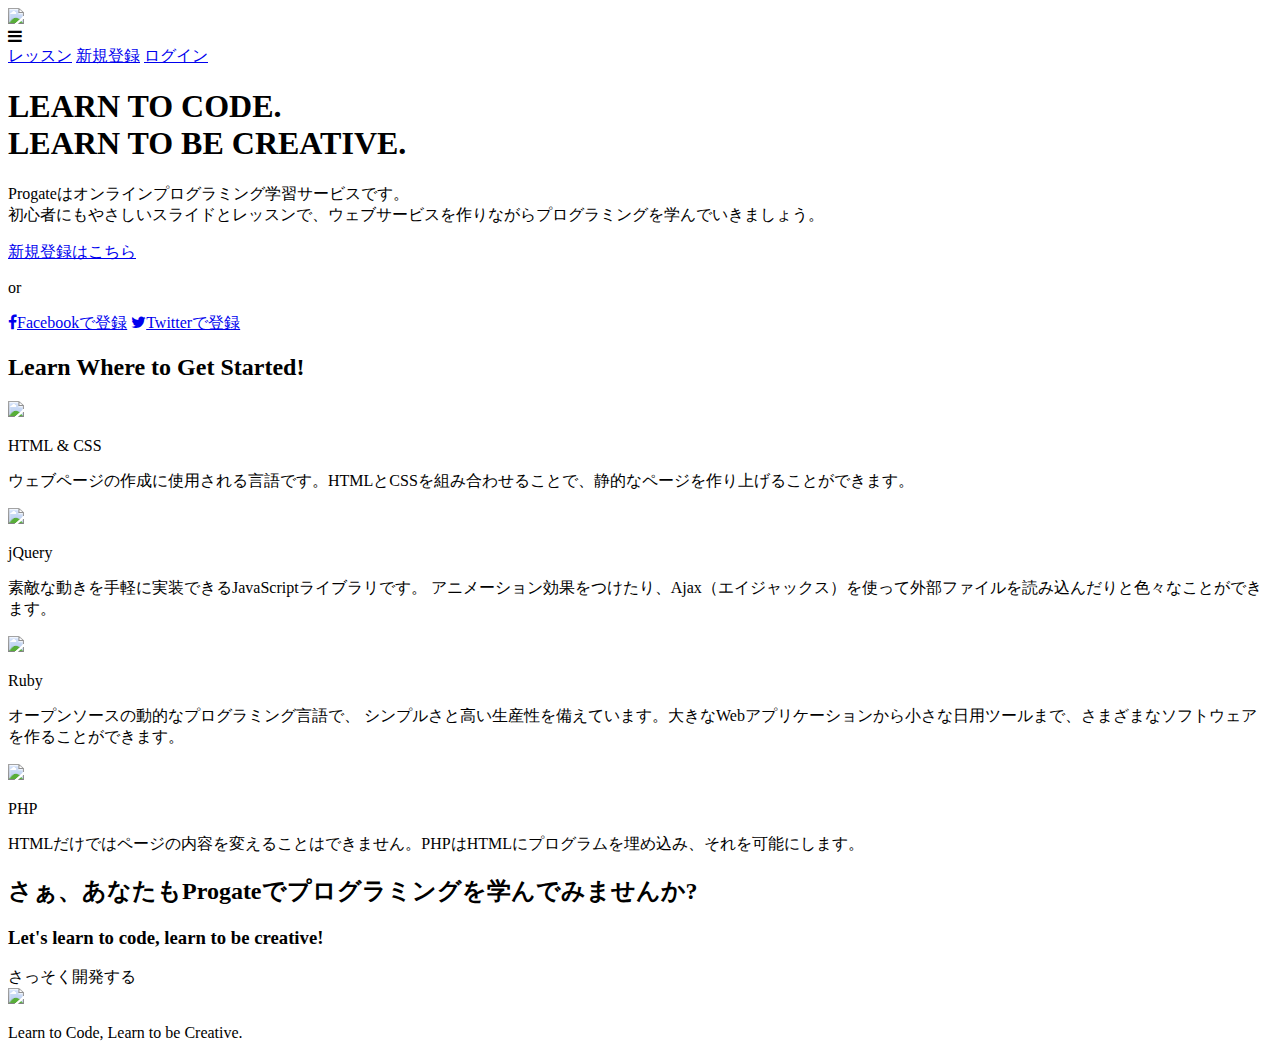
==== index.html @ e08228b3 "Create index.html" ====
<!DOCTYPE html>
<html>
<head>
  <meta charset="utf-8">
  <meta name="viewport" content="width=device-width, initial-scale=1.0">
  <title>Progate</title>
  <link href="https://maxcdn.bootstrapcdn.com/font-awesome/4.7.0/css/font-awesome.min.css" rel="stylesheet" integrity="sha384-wvfXpqpZZVQGK6TAh5PVlGOfQNHSoD2xbE+QkPxCAFlNEevoEH3Sl0sibVcOQVnN" crossorigin="anonymous">
  <link rel="stylesheet" type="text/css" href="stylesheet.css">
</head>
<body>
  <header>
    <div class="container">
      <div class="header-left">
        <img class="logo" src="https://prog-8.com/images/html/advanced/main_logo.png">
      </div>
      <span class="fa fa-bars menu-icon"></span>
      <div class="header-right">
        <a href="#">レッスン</a>
        <a href="#">新規登録</a>
        <a href="#" class="login">ログイン</a>
      </div>
    </div>
  </header>
  <div class="top-wrapper">
    <div class="container">
      <h1>LEARN TO CODE.<br>LEARN TO BE CREATIVE.</h1>
      <p>Progateはオンラインプログラミング学習サービスです。<br>初心者にもやさしいスライドとレッスンで、ウェブサービスを作りながらプログラミングを学んでいきましょう。</p>
      <div class="btn-wrapper">
        <a href="#" class="btn signup">新規登録はこちら</a>
        <p>or</p>
        <a href="#" class="btn facebook"><span class="fa fa-facebook"></span>Facebookで登録</a>
        <a href="#" class="btn twitter"><span class="fa fa-twitter"></span>Twitterで登録</a>
      </div>
    </div>
  </div>
  <div class="lesson-wrapper">
    <div class="container">
      <div class="heading">
        <h2>Learn Where to Get Started!</h2>
      </div>
      <div class="lessons">
        <div class="lesson">
          <div class="lesson-icon">
            <img src="https://prog-8.com/images/html/advanced/html.png">
            <p>HTML & CSS</p>
          </div>
          <p class="text-contents">ウェブページの作成に使用される言語です。HTMLとCSSを組み合わせることで、静的なページを作り上げることができます。</p>
        </div>
        <div class="lesson">
          <div class="lesson-icon">
            <img src="https://prog-8.com/images/html/advanced/jQuery.png">
            <p>jQuery</p>
          </div>
          <p class="text-contents">素敵な動きを手軽に実装できるJavaScriptライブラリです。 アニメーション効果をつけたり、Ajax（エイジャックス）を使って外部ファイルを読み込んだりと色々なことができます。</p>
        </div>
        <div class="lesson">
          <div class="lesson-icon">
            <img src="https://prog-8.com/images/html/advanced/ruby.png">
            <p>Ruby</p>
          </div>
          <p class="text-contents">オープンソースの動的なプログラミング言語で、 シンプルさと高い生産性を備えています。大きなWebアプリケーションから小さな日用ツールまで、さまざまなソフトウェアを作ることができます。</p>
        </div>
        <div class="lesson">
          <div class="lesson-icon">
            <img src="https://prog-8.com/images/html/advanced/php.png">
            <p>PHP</p>
          </div>
          <p class="text-contents">HTMLだけではページの内容を変えることはできません。PHPはHTMLにプログラムを埋め込み、それを可能にします。</p>
        </div>
      </div>
      <div class="clear"></div>
    </div>
  </div>
  <div class="message-wrapper">
    <div class="container">
      <div class="heading">
        <h2>さぁ、あなたもProgateでプログラミングを学んでみませんか?</h2>
        <h3>Let's learn to code, learn to be creative!</h3>
      </div>
      <span class="btn message">さっそく開発する</span>
    </div>
  </div>
  <footer>
    <div class="container">
      <img src="https://prog-8.com/images/html/advanced/footer_logo.png">
      <p>Learn to Code, Learn to be Creative.</p>
    </div>
  </footer>
</body>
</html>
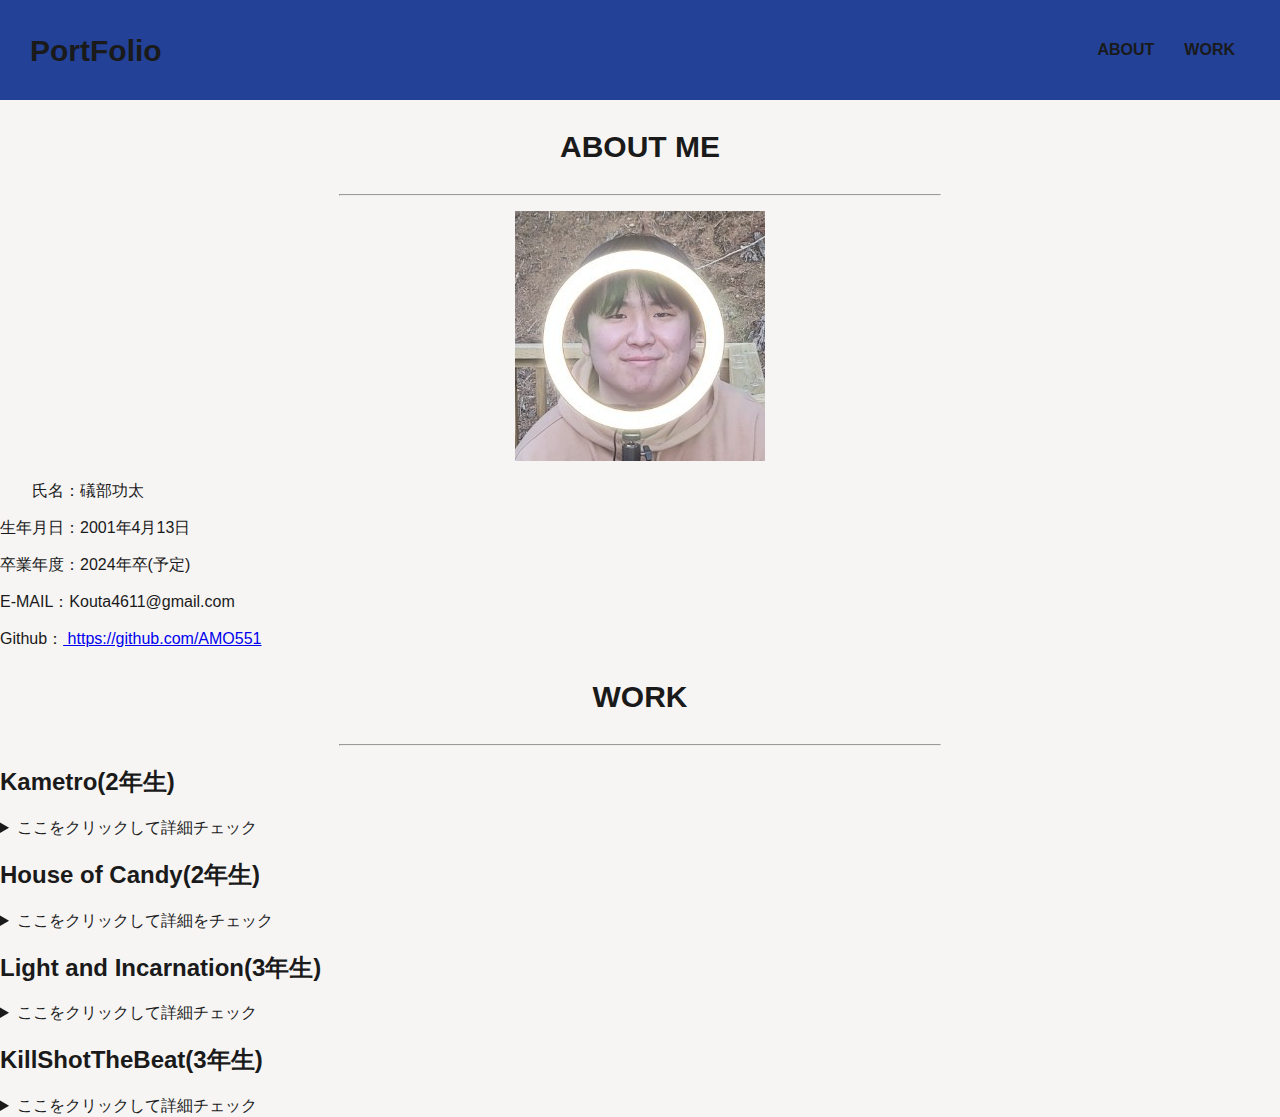
==== commit 4097cb43: "ポートフォリオ" ====
--- a/index.html
+++ b/index.html
@@ -1,90 +1,84 @@
 <!DOCTYPE html>
-<html>
-<head>
-  <meta charset="utf-8">
-  <meta name="viewport" content="width=device-width, initial-scale=1.0">
-  <title>Progate</title>
-  <link href="https://maxcdn.bootstrapcdn.com/font-awesome/4.7.0/css/font-awesome.min.css" rel="stylesheet" integrity="sha384-wvfXpqpZZVQGK6TAh5PVlGOfQNHSoD2xbE+QkPxCAFlNEevoEH3Sl0sibVcOQVnN" crossorigin="anonymous">
-  <link rel="stylesheet" type="text/css" href="stylesheet.css">
-</head>
+<html lang="ja">
+  <head>
+    <meta charset="UTF-8">
+    <meta name="viewport" content="width=device-width, initial-scale=1.0">
+    <title>AMOポートフォリオ</title>
+    <link rel="stylesheet" type="text/css" href="stylesheet.css">
+    <link rel="javascript" type="text/javascript" href="js/javascript.js">
+<header>
+      <h1><a href="index.html">PortFolio</a></h1>
+      <nav>
+        <ul>
+            <li><a href="#area-1">ABOUT</a></li>
+            <li><a href="#area-2">WORK</a></li>
+        </ul>
+    </nav>
+</header>
+
 <body>
-  <header>
-    <div class="container">
-      <div class="header-left">
-        <img class="logo" src="https://prog-8.com/images/html/advanced/main_logo.png">
-      </div>
-      <span class="fa fa-bars menu-icon"></span>
-      <div class="header-right">
-        <a href="#">レッスン</a>
-        <a href="#">新規登録</a>
-        <a href="#" class="login">ログイン</a>
-      </div>
-    </div>
-  </header>
-  <div class="top-wrapper">
-    <div class="container">
-      <h1>LEARN TO CODE.<br>LEARN TO BE CREATIVE.</h1>
-      <p>Progateはオンラインプログラミング学習サービスです。<br>初心者にもやさしいスライドとレッスンで、ウェブサービスを作りながらプログラミングを学んでいきましょう。</p>
-      <div class="btn-wrapper">
-        <a href="#" class="btn signup">新規登録はこちら</a>
-        <p>or</p>
-        <a href="#" class="btn facebook"><span class="fa fa-facebook"></span>Facebookで登録</a>
-        <a href="#" class="btn twitter"><span class="fa fa-twitter"></span>Twitterで登録</a>
-      </div>
-    </div>
+
+  <section class="area" id="area-1">
+  <div class="center">
+    <p>ABOUT ME</p>
+    <hr width="600">
   </div>
-  <div class="lesson-wrapper">
-    <div class="container">
-      <div class="heading">
-        <h2>Learn Where to Get Started!</h2>
-      </div>
-      <div class="lessons">
-        <div class="lesson">
-          <div class="lesson-icon">
-            <img src="https://prog-8.com/images/html/advanced/html.png">
-            <p>HTML & CSS</p>
-          </div>
-          <p class="text-contents">ウェブページの作成に使用される言語です。HTMLとCSSを組み合わせることで、静的なページを作り上げることができます。</p>
-        </div>
-        <div class="lesson">
-          <div class="lesson-icon">
-            <img src="https://prog-8.com/images/html/advanced/jQuery.png">
-            <p>jQuery</p>
-          </div>
-          <p class="text-contents">素敵な動きを手軽に実装できるJavaScriptライブラリです。 アニメーション効果をつけたり、Ajax（エイジャックス）を使って外部ファイルを読み込んだりと色々なことができます。</p>
-        </div>
-        <div class="lesson">
-          <div class="lesson-icon">
-            <img src="https://prog-8.com/images/html/advanced/ruby.png">
-            <p>Ruby</p>
-          </div>
-          <p class="text-contents">オープンソースの動的なプログラミング言語で、 シンプルさと高い生産性を備えています。大きなWebアプリケーションから小さな日用ツールまで、さまざまなソフトウェアを作ることができます。</p>
-        </div>
-        <div class="lesson">
-          <div class="lesson-icon">
-            <img src="https://prog-8.com/images/html/advanced/php.png">
-            <p>PHP</p>
-          </div>
-          <p class="text-contents">HTMLだけではページの内容を変えることはできません。PHPはHTMLにプログラムを埋め込み、それを可能にします。</p>
-        </div>
-      </div>
-      <div class="clear"></div>
-    </div>
+  <div style="text-align: center">
+    <img class="fit-picture"
+    src="Img/My.JPG"
+    alt="My"></img>
   </div>
-  <div class="message-wrapper">
-    <div class="container">
-      <div class="heading">
-        <h2>さぁ、あなたもProgateでプログラミングを学んでみませんか?</h2>
-        <h3>Let's learn to code, learn to be creative!</h3>
-      </div>
-      <span class="btn message">さっそく開発する</span>
-    </div>
+   <!--<p class="aboutname">礒部功太</p>*/-->
+  <div class="MeAbout">
+    <p>　　氏名：礒部功太</p>
+    <p>生年月日：2001年4月13日</p>
+    <p>卒業年度：2024年卒(予定)</p>
+    <p>   E-MAIL：Kouta4611@gmail.com</p>
+    <p>   Github：<a href="https://github.com/AMO551" target="_blank" rel="noopener noreferrer"> https://github.com/AMO551</a> </p>
+  </div>  
+</section>
+
+<section class="area" id="area-2">
+  <div class="center">
+    <p>WORK</p>
+    <hr width="600">
   </div>
-  <footer>
-    <div class="container">
-      <img src="https://prog-8.com/images/html/advanced/footer_logo.png">
-      <p>Learn to Code, Learn to be Creative.</p>
-    </div>
-  </footer>
+
+  <h2>Kametro(2年生)</h2>
+  <!--<hr class="hr">-->
+  <details>
+    <summary>ここをクリックして詳細チェック</summary>
+    <image src="Img/portfolio_cover.png" width="300"></image>
+    <h3>PV</h3>
+    <iframe width="560" height="315" src="https://www.youtube.com/embed/62-8KCP9hPc?start=2" 
+    title="YouTube video player" frameborder="0" allow="accelerometer; autoplay; clipboard-write; encrypted-media; gyroscope; picture-in-picture; web-share" allowfullscreen></iframe>
+    <p><a href="./html/Kametro.html">概要とソースコードはこちら</a></p>
+  </details>
+  <h2>House of Candy(2年生)</h2>
+    <!--<hr class="hr">-->
+  <details>
+    <summary>ここをクリックして詳細をチェック</summary>
+      <image src="Img/HouseofCandy.png" width="300">
+        <p><a href="./html/HouseOfCandy.html">概要とソースコードはこちら</a></p>
+  </details>
+  <h2>Light and Incarnation(3年生)</h2>
+    <!--<hr class="hr">-->
+  <details>
+    <summary>ここをクリックして詳細チェック</summary>
+    <image src="Img/Light and Incarnation.png" width="300"></image>
+    <h3>PV</h3>
+    <iframe width="560" height="315" src="https://www.youtube.com/embed/JOxvYWH3vTY?start=1" 
+    title="YouTube video player" frameborder="0" allow="accelerometer; autoplay; clipboard-write; encrypted-media; gyroscope; picture-in-picture; web-share" allowfullscreen></iframe>
+    <p><a href="./html/LightAndIncarnation.html">概要とソースコードはこちら</a></p>
+  </details>
+  <h2>KillShotTheBeat(3年生)</h2>
+   <!--<hr class="hr">-->
+  <details>
+    <summary>ここをクリックして詳細チェック</summary>
+    <img src="Img/KillTheBeat.png" width="250">
+    <p><a href="./html/KillTheBeat.html">概要とソースコードはこちら</a></p>
+  </details>
+</div>
+</section>
 </body>
-</html>
+</html>--- a/stylesheet.css
+++ b/stylesheet.css
@@ -0,0 +1,68 @@
+body {
+  margin: 0;
+  padding: 0;
+  color: #1a1a1a;
+  font-family: 'Noto Sans JP', sans-serif;
+  background: #f6f5f4;
+}
+header {
+  width: 100%;
+  height: 100px;
+  background: #224197;
+  display: flex; /* flexboxを作る */
+  align-items: center; /* 上下中央に揃える */
+  justify-content: space-between; /* 両端に配置 */
+  padding-left: 30px;
+  padding-right: 30px;
+  position:relative; 
+  top: 0;
+  box-sizing: border-box;
+}
+h1 a {
+  color: #1a1a1a;
+  font-size: 30px;
+  text-decoration: none;
+}
+ul {
+  list-style: none;
+  display: flex;
+}
+ul li a {
+  padding: 10px 15px;
+  color: #1a1a1a;
+  text-decoration: none;
+  font-weight: bold;
+}
+ul li a:hover {
+  text-decoration: underline;
+}
+.center{
+  text-align:center;
+  color: #1a1a1a;
+  font-size: 30px;
+  font-weight: bold;
+  text-decoration: none;
+}
+.github{
+  
+  list-style: none;
+  display: flex;
+  text-decoration: none;
+}
+
+.fit-picture{
+  text-align: center;
+  width: 250px;
+  height: 250px;
+  object-fit:none; /* この一行を追加するだけ！ */
+  object-position: 48% 48%;
+   
+}
+.aboutname{
+  text-align: center;
+  font-family: 'Noto Sans JP', sans-serif;
+  color: #1a1a1a;
+  font-size: 30px;
+  text-decoration: none;
+}
+
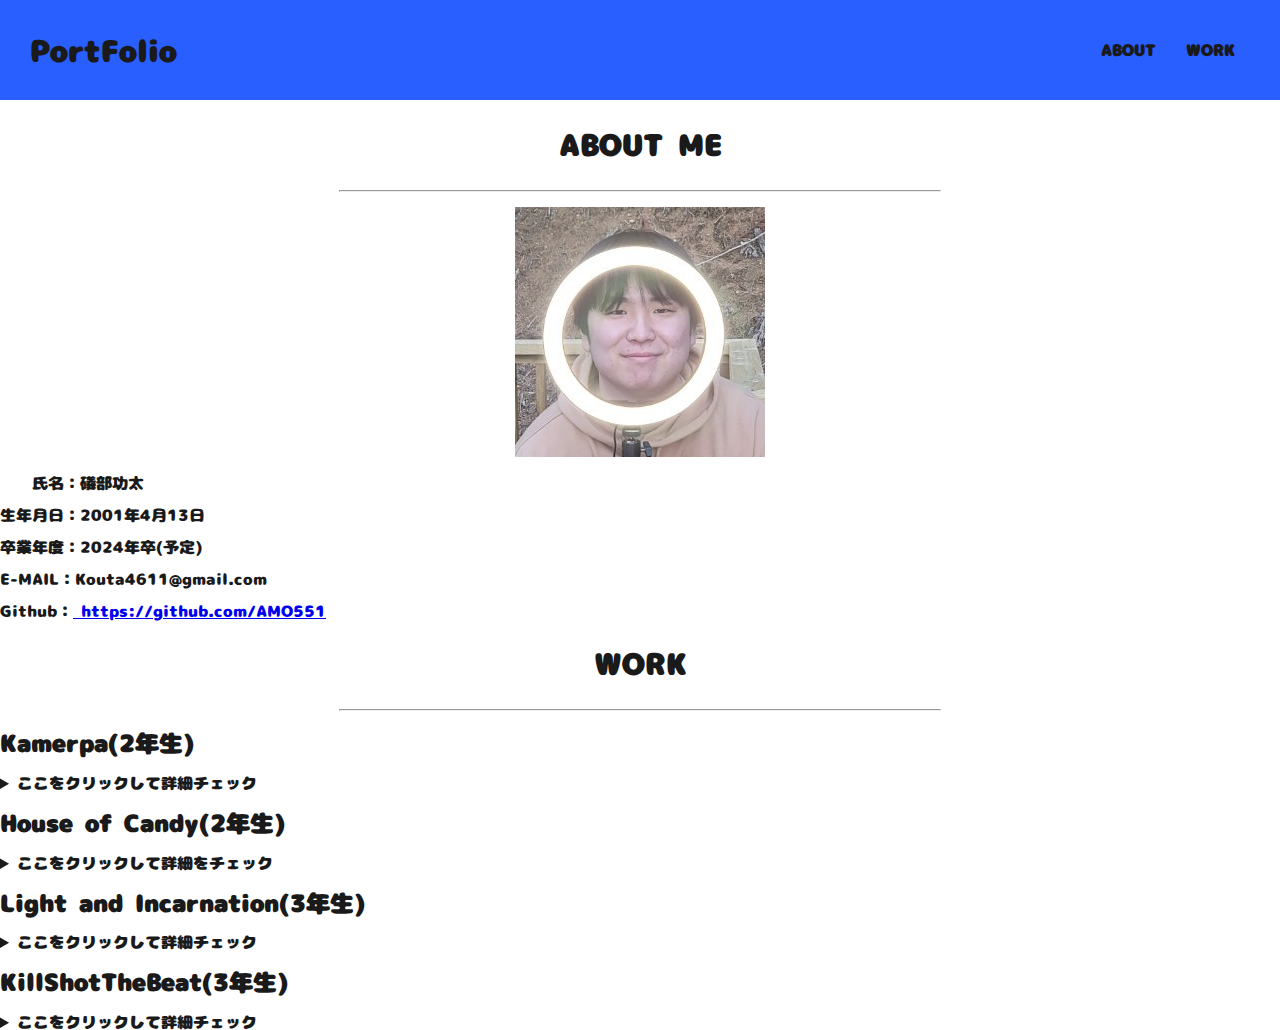
==== commit 8afb5bb9: "フォント追加" ====
--- a/index.html
+++ b/index.html
@@ -6,6 +6,9 @@
     <title>AMOポートフォリオ</title>
     <link rel="stylesheet" type="text/css" href="stylesheet.css">
     <link rel="javascript" type="text/javascript" href="js/javascript.js">
+    <link rel="preconnect" href="https://fonts.googleapis.com">
+<link rel="preconnect" href="https://fonts.gstatic.com" crossorigin>
+<link href="https://fonts.googleapis.com/css2?family=Noto+Sans+JP:wght@900&display=swap" rel="stylesheet">
 <header>
       <h1><a href="index.html">PortFolio</a></h1>
       <nav>
@@ -40,11 +43,11 @@
 
 <section class="area" id="area-2">
   <div class="center">
-    <p>WORK</p>
+    <p class="font1">WORK</p>
     <hr width="600">
   </div>
 
-  <h2>Kametro(2年生)</h2>
+  <h2>Kamerpa(2年生)</h2>
   <!--<hr class="hr">-->
   <details>
     <summary>ここをクリックして詳細チェック</summary>
--- a/stylesheet.css
+++ b/stylesheet.css
@@ -1,15 +1,34 @@
+@font-face {
+  font-family: 'nikumaru';
+  src: url(./Font/nikumaru.woff)format('woff');
+}
+.font1 {
+  font-family: nikumaru;
+  }
 body {
   margin: 0;
   padding: 0;
   color: #1a1a1a;
-  font-family: 'Noto Sans JP', sans-serif;
-  background: #f6f5f4;
+  /*font-family: 'Noto Sans JP', sans-serif;*/
+  font-family:'nikumaru';
+  background: hsla(30, 10%, 96%, 0);
 }
 header {
+
+  /*width: 100%; 
+  height: 100px; 
+  border-radius: 0rem; 
+  background: radial-gradient(77.73% 77.73% at 98.52% 96.25%, #F98BDA 0%, rgba(128, 76, 239, 0.29) 50.52%, rgba(91, 216, 216, 0) 100%),
+   radial-gradient(141.73% 105.23% at 50% -7.16%, #E1F8FF 0%, rgba(160, 198, 255, 0) 50.73%, rgba(162, 147, 255, 0) 100%), 
+   radial-gradient(112.27% 48.54% at 1.59% 50%, rgba(255, 130, 227, 0.5) 0%, rgba(255, 123, 234, 0.095) 53.91%, rgba(254, 216, 255, 0) 100%), 
+   linear-gradient(153.07deg, #8177F3 6.37%, rgba(255, 230, 166, 0) 83.82%); 
+  background-blend-mode: color-dodge, darken, luminosity, color, overlay, saturation; 
+  filter: blur(0px);*/
+  font-family:'nikumaru';
   width: 100%;
   height: 100px;
-  background: #224197;
-  display: flex; /* flexboxを作る */
+  background: #295fff;
+  display: flex;/* flexboxを作る */
   align-items: center; /* 上下中央に揃える */
   justify-content: space-between; /* 両端に配置 */
   padding-left: 30px;
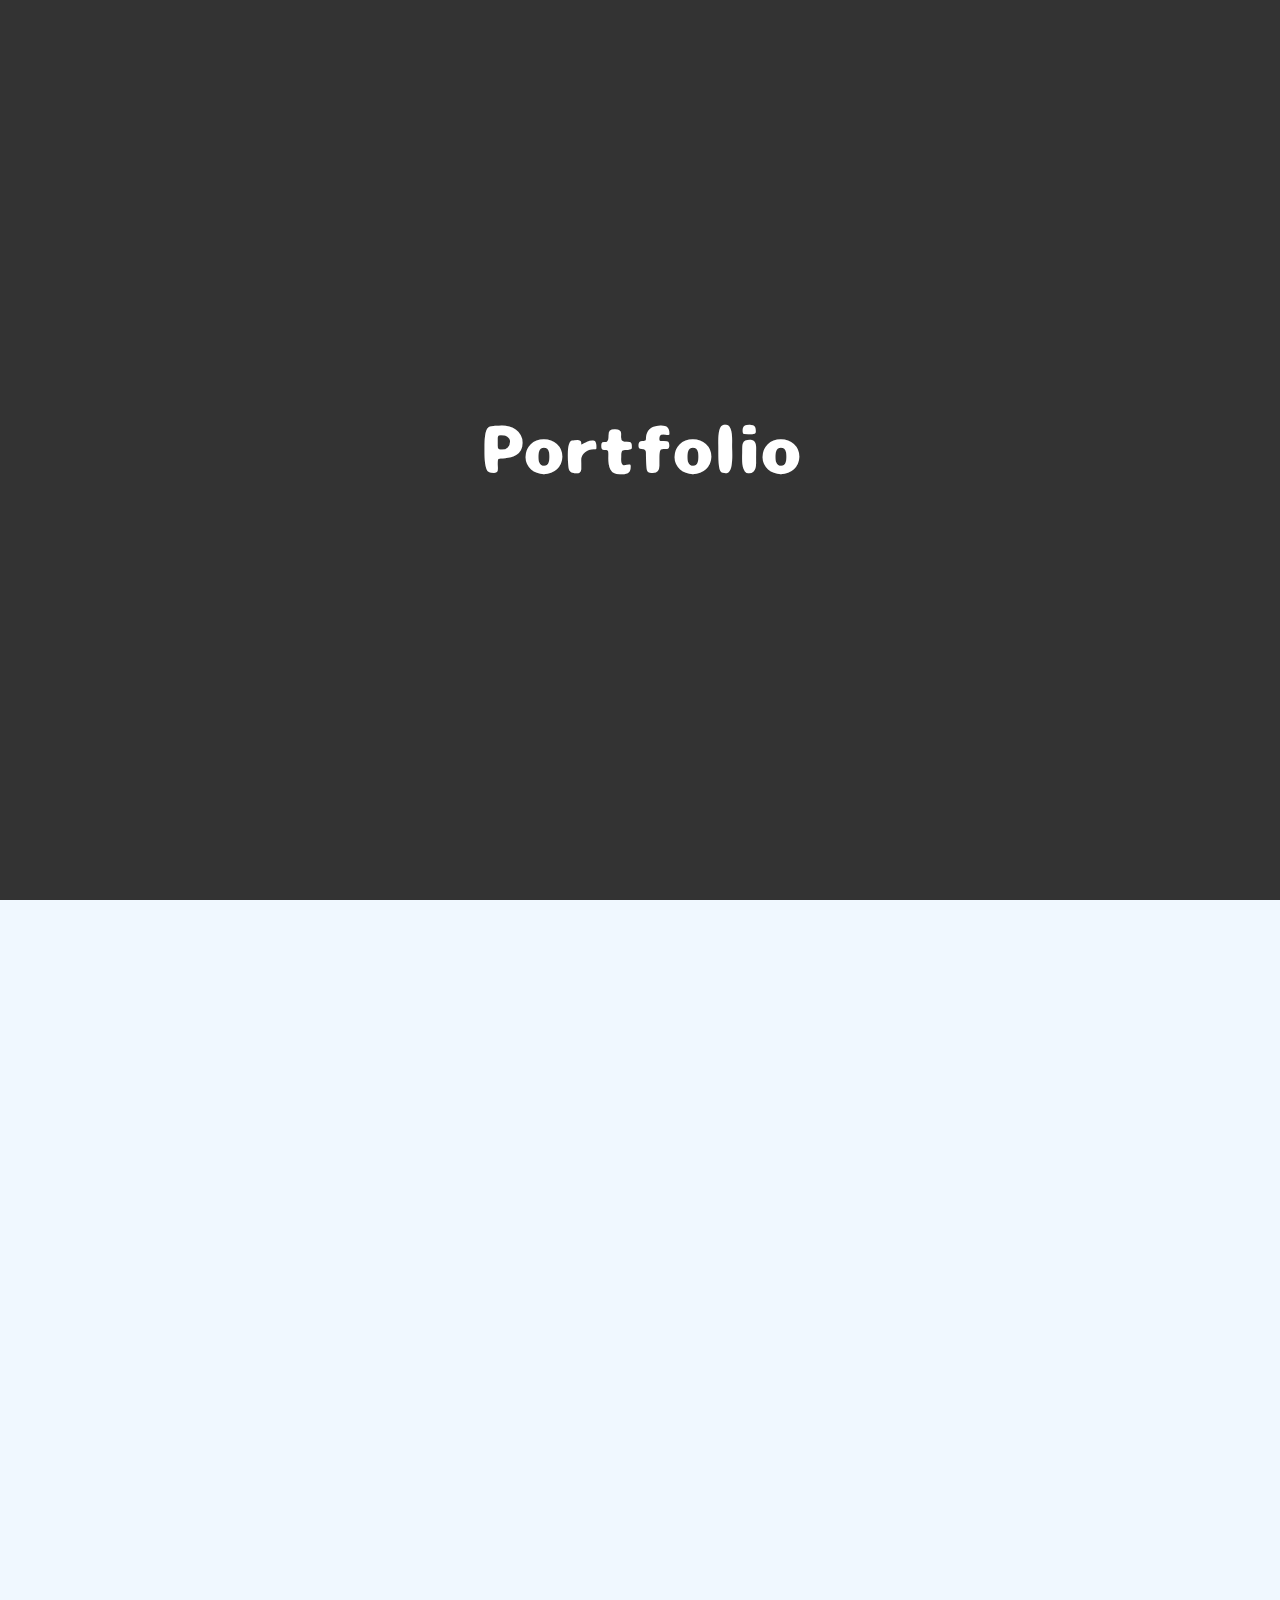
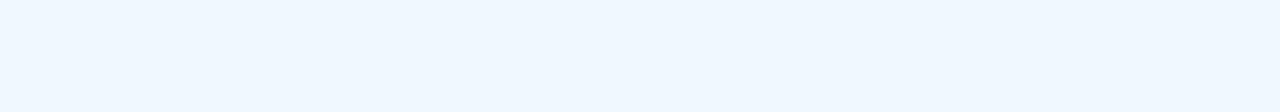
==== commit 67c58192: "コメント追加 演出追加" ====
--- a/index.html
+++ b/index.html
@@ -9,7 +9,12 @@
     <link rel="preconnect" href="https://fonts.googleapis.com">
 <link rel="preconnect" href="https://fonts.gstatic.com" crossorigin>
 <link href="https://fonts.googleapis.com/css2?family=Noto+Sans+JP:wght@900&display=swap" rel="stylesheet">
-<header>
+<div id="splash">
+  <div id="splash-logo">Portfolio</div>
+    <!--/splash--></div>
+  <div class="splashbg"></div><!---画面遷移用-->
+  <div id="container">
+  <header>
       <h1><a href="index.html">PortFolio</a></h1>
       <nav>
         <ul>
@@ -17,12 +22,10 @@
             <li><a href="#area-2">WORK</a></li>
         </ul>
     </nav>
-</header>
-
-<body>
-
-  <section class="area" id="area-1">
-  <div class="center">
+  </header>
+  <body>
+    <section class="area" id="area-1">
+    <div class="center">
     <p>ABOUT ME</p>
     <hr width="600">
   </div>
@@ -31,7 +34,7 @@
     src="Img/My.JPG"
     alt="My"></img>
   </div>
-   <!--<p class="aboutname">礒部功太</p>*/-->
+  <!--<p class="aboutname">礒部功太</p>*/-->
   <div class="MeAbout">
     <p>　　氏名：礒部功太</p>
     <p>生年月日：2001年4月13日</p>
@@ -39,6 +42,31 @@
     <p>   E-MAIL：Kouta4611@gmail.com</p>
     <p>   Github：<a href="https://github.com/AMO551" target="_blank" rel="noopener noreferrer"> https://github.com/AMO551</a> </p>
   </div>  
+  <div class="MeAbout">
+    <p>好きなこと：スノボー</p>
+    <p>趣味：アニメ鑑賞、ウォーキング、温泉巡り、ドライブ</p>
+    </div> 
+    <p>スキル</p>
+    <div class="skill">
+      <div class="card">
+         <h3>ゲーム</h3>
+         <p>Unity</p>
+         <p>&ensp; C#</p>
+         <p>&ensp;UE4</p>
+          <p>&ensp;C++</p>
+        </div>
+        <div class="card">
+          <h3>Webフロントエンド</h3>
+          <p>HTML</p>
+          <p>&ensp;CSS</p>
+        </div>
+        <div class="card">
+          <h3>web バックエンド</h3>
+          <p>Python</p>
+        </div>
+        <div class="card"></div>
+        <div class="card"></div>
+      </div> 
 </section>
 
 <section class="area" id="area-2">
@@ -81,7 +109,11 @@
     <img src="Img/KillTheBeat.png" width="250">
     <p><a href="./html/KillTheBeat.html">概要とソースコードはこちら</a></p>
   </details>
+
+</section>
+<script src="https://code.jquery.com/jquery-3.4.1.min.js" integrity="sha256-CSXorXvZcTkaix6Yvo6HppcZGetbYMGWSFlBw8HfCJo=" crossorigin="anonymous"></script>
+<!--自作のJS-->
+<script src="js/FeidInAnimation.js"></script>
+</body>
 </div>
-</section>
-</body>
 </html>--- a/stylesheet.css
+++ b/stylesheet.css
@@ -1,3 +1,137 @@
+@charset "utf-8";
+
+/*========= ローディング画面のためのCSS ===============*/
+#splash {
+  position: fixed;
+  width: 100%;
+  height: 100%;
+  background: #333;
+  z-index: 9999999;
+  text-align:center;
+  color:#fff;
+}
+
+#splash-logo {
+  font-size: 50pt;
+  position: absolute;
+  top: 50%;
+  left: 50%;
+  transform: translate(-50%, -50%);
+}
+
+
+
+/*========= 画面遷移のためのCSS ===============*/
+
+/*画面遷移アニメーション*/
+.splashbg{
+    display: none;
+}
+
+/*bodyにappearクラスがついたら出現*/
+body.appear .splashbg{
+    display: block;
+    content: "";
+    position:fixed;
+  z-index: 999;
+    width: 100%;
+    height: 100vh;
+    top: 0;
+  left: 0;
+    transform: scaleY(0);
+    background-color: #333;/*伸びる背景色の設定*/
+  animation-name:PageAnime;
+  animation-duration:1.2s;
+  animation-timing-function:ease-in-out;
+  animation-fill-mode:forwards;
+
+}
+
+@keyframes PageAnime{
+  0% {
+    transform-origin:bottom;
+    transform:scaleY(0);
+  }
+  50% {
+    transform-origin:bottom;
+    transform:scaleY(1);
+  }
+  50.001% {
+    transform-origin:top;
+  }
+  100% {
+    transform-origin:top;
+    transform:scaleY(0);
+  }
+}
+
+/*画面遷移の後現れるコンテンツ設定*/
+
+#container{
+  opacity: 0;/*はじめは透過0に*/
+}
+
+/*bodyにappearクラスがついたら出現*/
+body.appear #container{
+  animation-name:PageAnimeAppear;
+  animation-duration:1s;
+  animation-delay: 0.8s;
+  animation-fill-mode:forwards;
+  opacity: 0;
+}
+
+@keyframes PageAnimeAppear{
+  0% {
+  opacity: 0;
+  }
+  100% {
+  opacity: 1;
+}
+}
+
+/*========= レイアウトのためのCSS ===============*/
+
+h1{
+  font-size:1.2rem;
+}
+
+h2{
+  font-size:1.2rem;
+  text-align: center;
+  margin: 0 0 30px 0;
+}
+
+p{
+  margin-top:20px;  
+}
+
+small{
+  color:#fff;
+  display: block;
+  text-align: center;
+}
+
+#header{
+  background:#333;
+  color:#fff;
+  text-align: center;
+  padding: 20px;
+}
+
+section{
+  padding:100px 30px;
+}
+
+section:nth-child(2n){
+  background:#fffdf8; 
+}
+
+#footer{
+  background:#333;
+  padding:20px;
+}
+
+/*============================================= 画面遷移以上　============================*/
 @font-face {
   font-family: 'nikumaru';
   src: url(./Font/nikumaru.woff)format('woff');
@@ -12,6 +146,7 @@
   /*font-family: 'Noto Sans JP', sans-serif;*/
   font-family:'nikumaru';
   background: hsla(30, 10%, 96%, 0);
+  background-color: aliceblue;
 }
 header {
 
@@ -37,6 +172,10 @@
   top: 0;
   box-sizing: border-box;
 }
+.skill {
+  display:flex;
+  justify-content: space-around;
+  }
 h1 a {
   color: #1a1a1a;
   font-size: 30px;
@@ -84,4 +223,13 @@
   font-size: 30px;
   text-decoration: none;
 }
-
+summary {
+  cursor: pointer;
+  transition: 0.2s; /* 変化を滑らかに */
+}
+/* ホバー時のスタイル */
+summary:hover {
+  cursor: pointer; /* カーソルを指マークに */
+  background-color: #EFEFEF;
+}
+
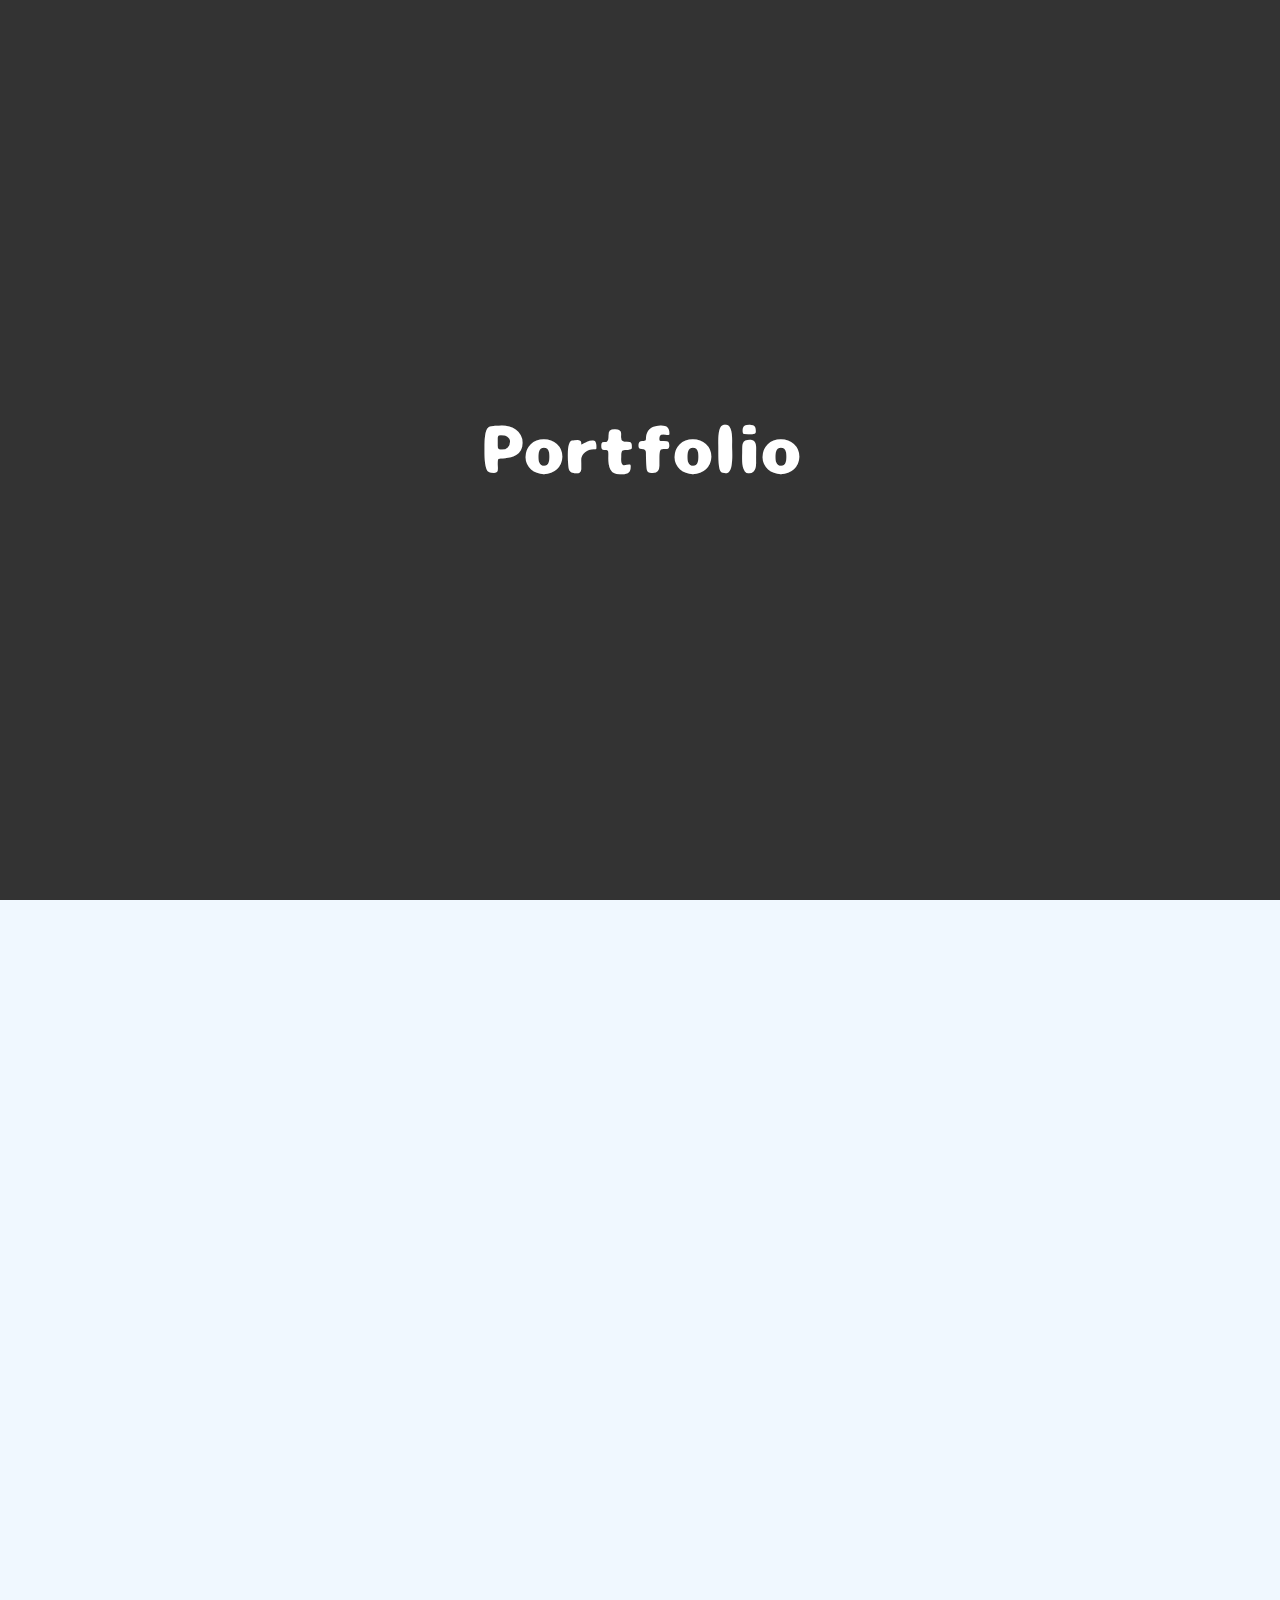
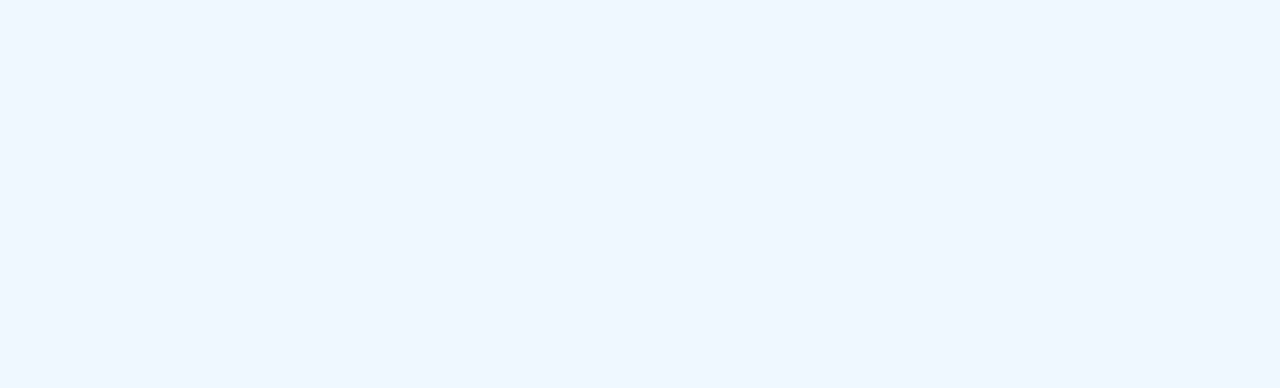
==== commit 8759f845: "文字などの修正" ====
--- a/index.html
+++ b/index.html
@@ -36,8 +36,10 @@
   </div>
   <!--<p class="aboutname">礒部功太</p>*/-->
   <div class="MeAbout">
-    <p>　　氏名：礒部功太</p>
+    <p>　　氏名：礒部功太(Isobe Kouta)</p>
     <p>生年月日：2001年4月13日</p>
+    <p>　　学校：東京デザインテクノロジーセンター専門学校</p>
+    <p>　　専攻：スーパーゲームクリエイター専攻</p>
     <p>卒業年度：2024年卒(予定)</p>
     <p>   E-MAIL：Kouta4611@gmail.com</p>
     <p>   Github：<a href="https://github.com/AMO551" target="_blank" rel="noopener noreferrer"> https://github.com/AMO551</a> </p>
@@ -75,41 +77,46 @@
     <hr width="600">
   </div>
 
-  <h2>Kamerpa(2年生)</h2>
-  <!--<hr class="hr">-->
+  <center> 
   <details>
-    <summary>ここをクリックして詳細チェック</summary>
+    <summary>Kamerpa(2年生)</summary>
     <image src="Img/portfolio_cover.png" width="300"></image>
     <h3>PV</h3>
     <iframe width="560" height="315" src="https://www.youtube.com/embed/62-8KCP9hPc?start=2" 
     title="YouTube video player" frameborder="0" allow="accelerometer; autoplay; clipboard-write; encrypted-media; gyroscope; picture-in-picture; web-share" allowfullscreen></iframe>
     <p><a href="./html/Kametro.html">概要とソースコードはこちら</a></p>
   </details>
-  <h2>House of Candy(2年生)</h2>
-    <!--<hr class="hr">-->
+  </center>
+  <center> <h2>詳細は作品名をクリック</h2> </center> 
+ 
+  <center> 
   <details>
-    <summary>ここをクリックして詳細をチェック</summary>
+    <summary>House of Candy(2年生)</summary>
       <image src="Img/HouseofCandy.png" width="300">
         <p><a href="./html/HouseOfCandy.html">概要とソースコードはこちら</a></p>
   </details>
-  <h2>Light and Incarnation(3年生)</h2>
-    <!--<hr class="hr">-->
+  </center> 
+  <center> <h2>詳細は作品名をクリック</h2> </center> 
+
+  <center> 
   <details>
-    <summary>ここをクリックして詳細チェック</summary>
+    <summary>Light and Incarnation(3年生)</summary>
     <image src="Img/Light and Incarnation.png" width="300"></image>
     <h3>PV</h3>
     <iframe width="560" height="315" src="https://www.youtube.com/embed/JOxvYWH3vTY?start=1" 
     title="YouTube video player" frameborder="0" allow="accelerometer; autoplay; clipboard-write; encrypted-media; gyroscope; picture-in-picture; web-share" allowfullscreen></iframe>
     <p><a href="./html/LightAndIncarnation.html">概要とソースコードはこちら</a></p>
   </details>
-  <h2>KillShotTheBeat(3年生)</h2>
-   <!--<hr class="hr">-->
+  </center> 
+  <center> <h2>詳細は作品名をクリック</h2> </center> 
+  <center> 
   <details>
-    <summary>ここをクリックして詳細チェック</summary>
+    <summary>KillShotTheBeat(3年生)</summary>
     <img src="Img/KillTheBeat.png" width="250">
     <p><a href="./html/KillTheBeat.html">概要とソースコードはこちら</a></p>
   </details>
-
+  </center>
+  <center> <h2>詳細は作品名をクリック</h2> </center> 
 </section>
 <script src="https://code.jquery.com/jquery-3.4.1.min.js" integrity="sha256-CSXorXvZcTkaix6Yvo6HppcZGetbYMGWSFlBw8HfCJo=" crossorigin="anonymous"></script>
 <!--自作のJS-->
--- a/stylesheet.css
+++ b/stylesheet.css
@@ -142,7 +142,7 @@
 body {
   margin: 0;
   padding: 0;
-  color: #1a1a1a;
+  color: #2d2d2d;
   /*font-family: 'Noto Sans JP', sans-serif;*/
   font-family:'nikumaru';
   background: hsla(30, 10%, 96%, 0);
@@ -162,7 +162,7 @@
   font-family:'nikumaru';
   width: 100%;
   height: 100px;
-  background: #295fff;
+  background: #000000;
   display: flex;/* flexboxを作る */
   align-items: center; /* 上下中央に揃える */
   justify-content: space-between; /* 両端に配置 */
@@ -172,12 +172,18 @@
   top: 0;
   box-sizing: border-box;
 }
+details >summary {
+font:
+    50px "Open Sans",
+    Calibri,
+    sans-serif;
+}
 .skill {
   display:flex;
   justify-content: space-around;
   }
 h1 a {
-  color: #1a1a1a;
+  color: #ffffff;
   font-size: 30px;
   text-decoration: none;
 }
@@ -187,7 +193,7 @@
 }
 ul li a {
   padding: 10px 15px;
-  color: #1a1a1a;
+  color: #ffffff;
   text-decoration: none;
   font-weight: bold;
 }
